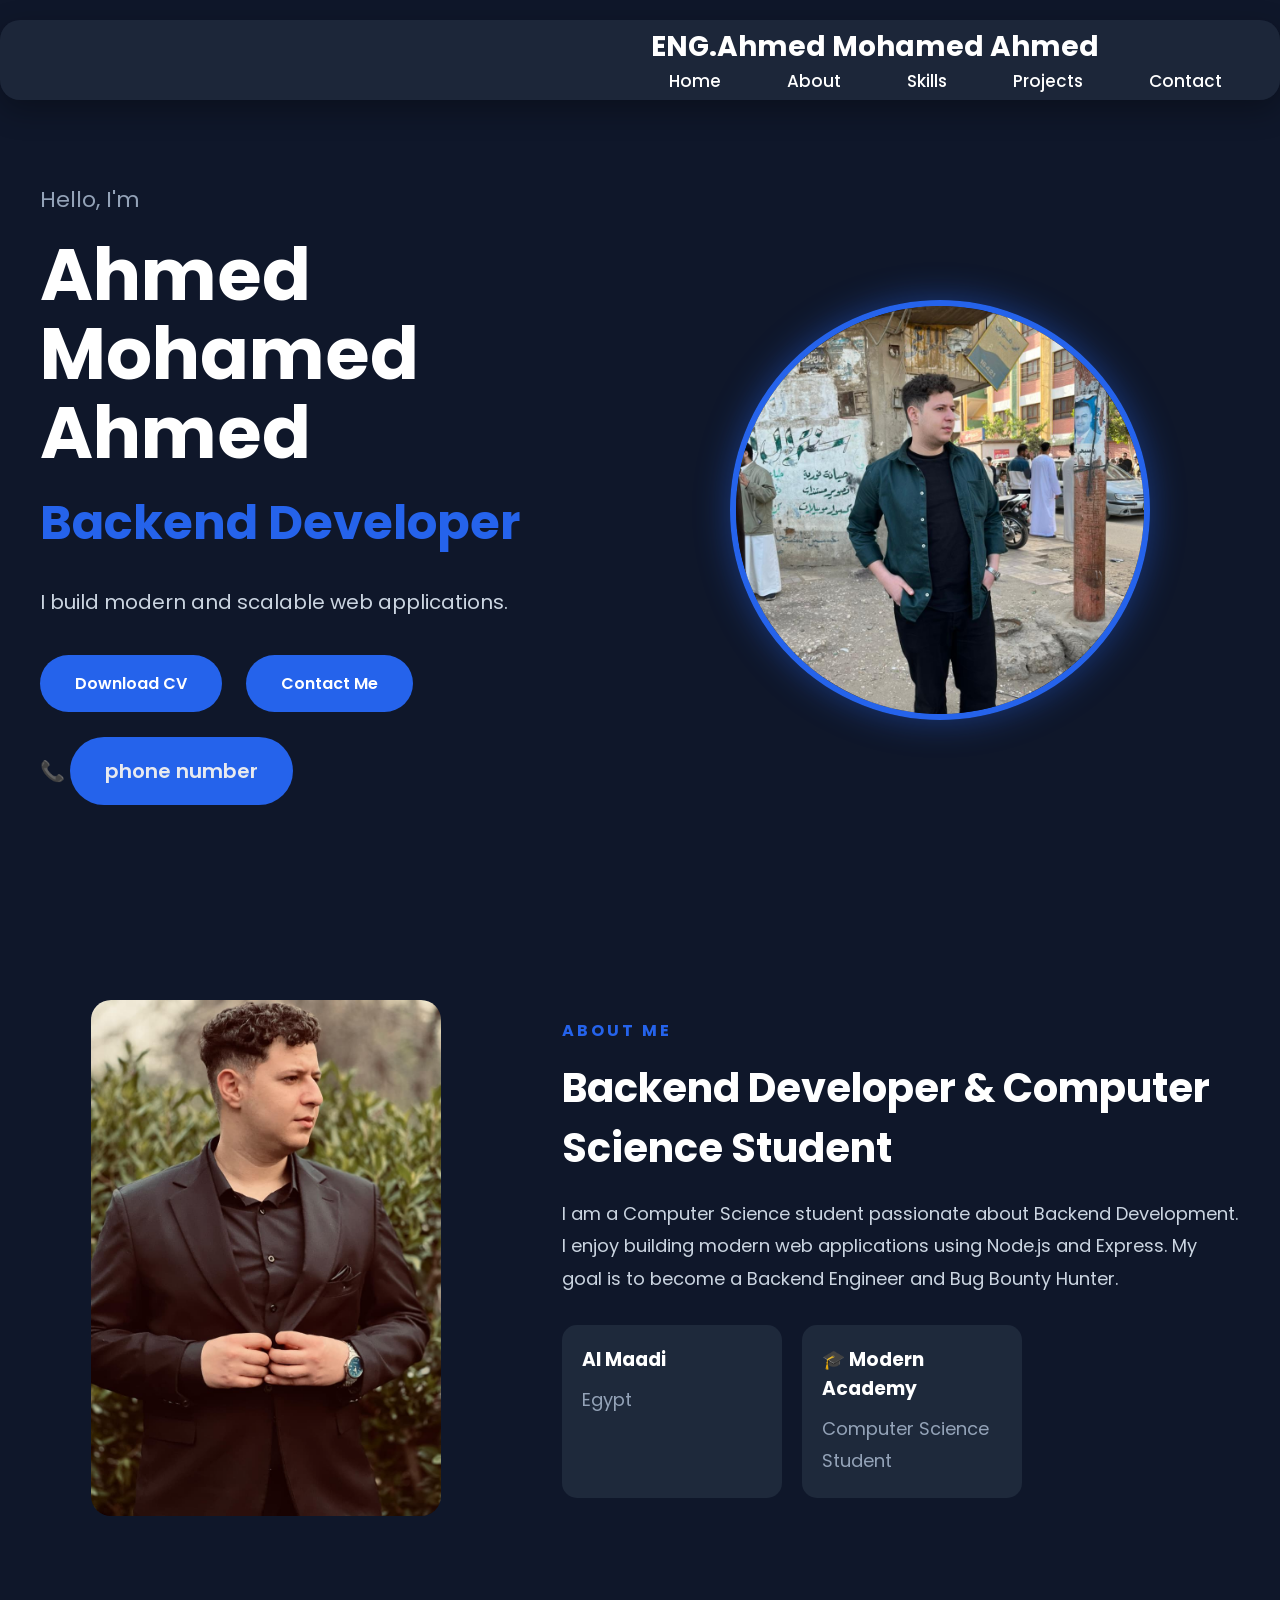
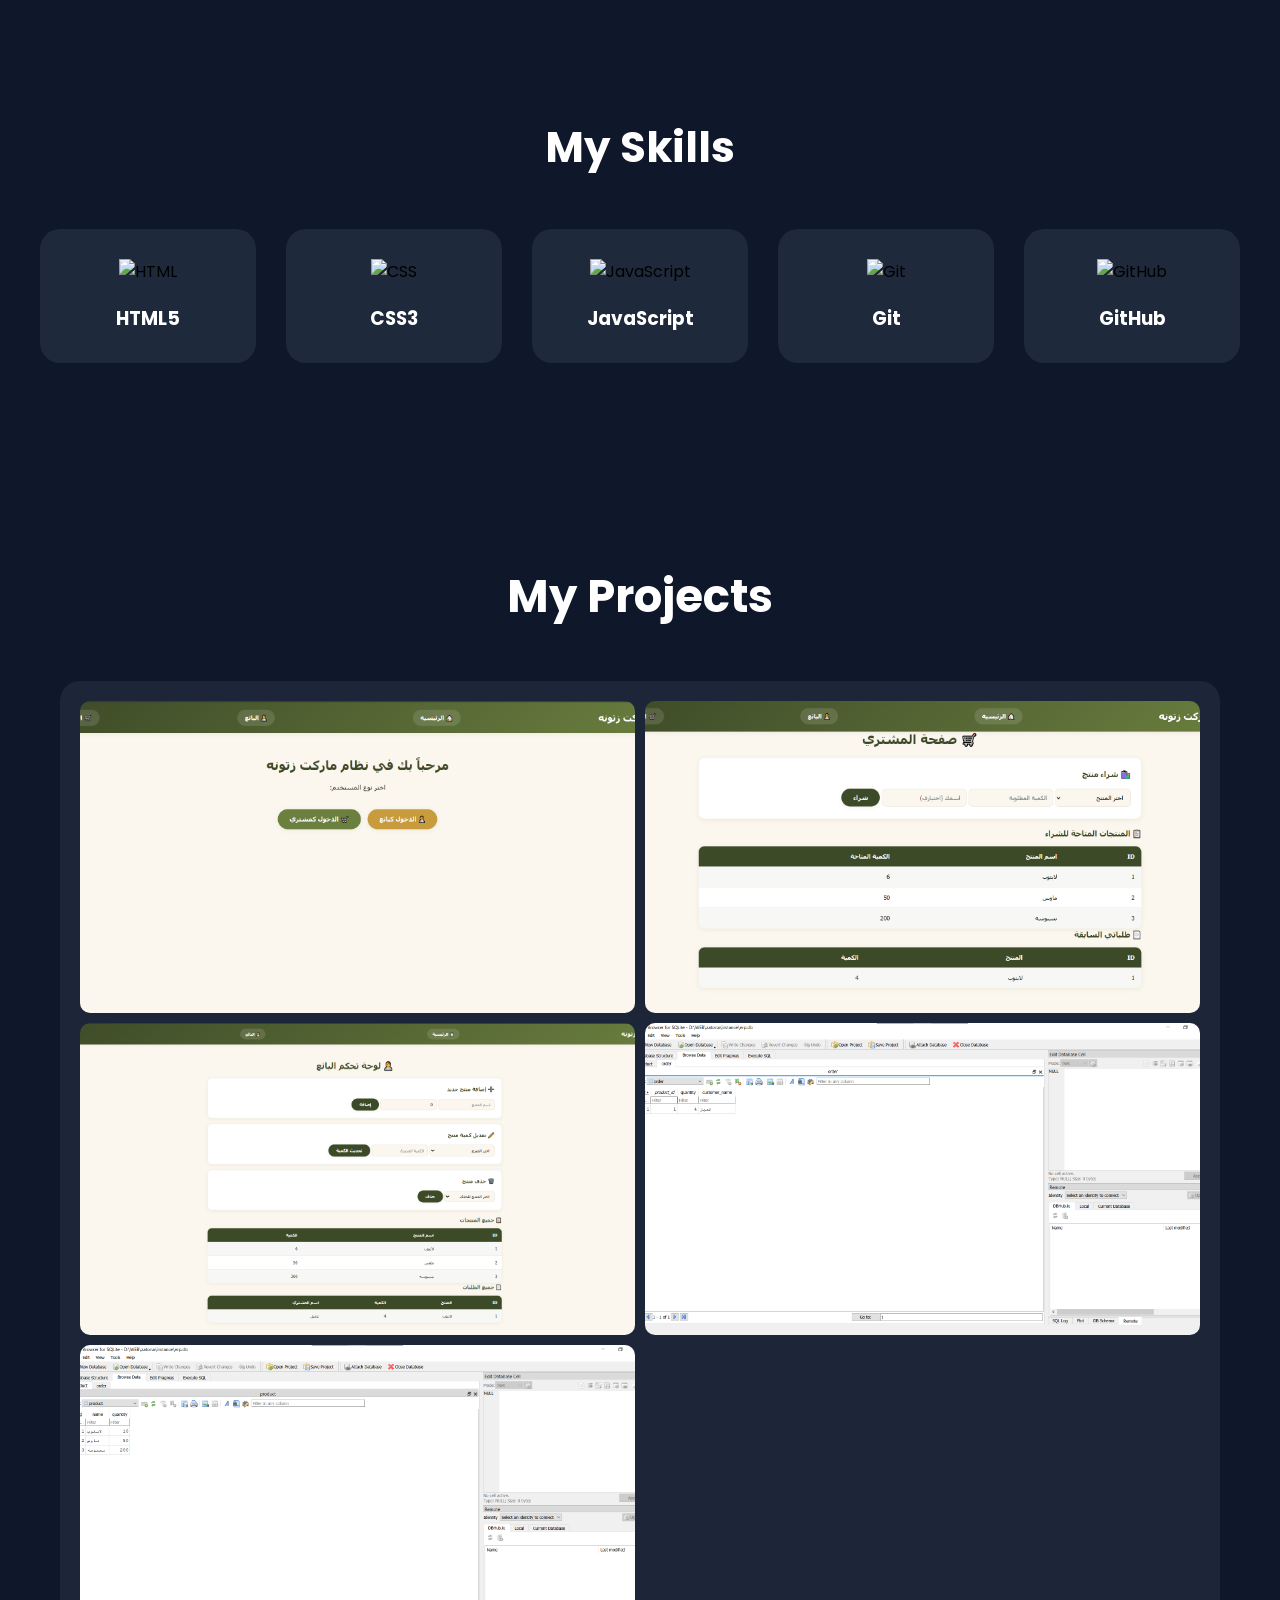
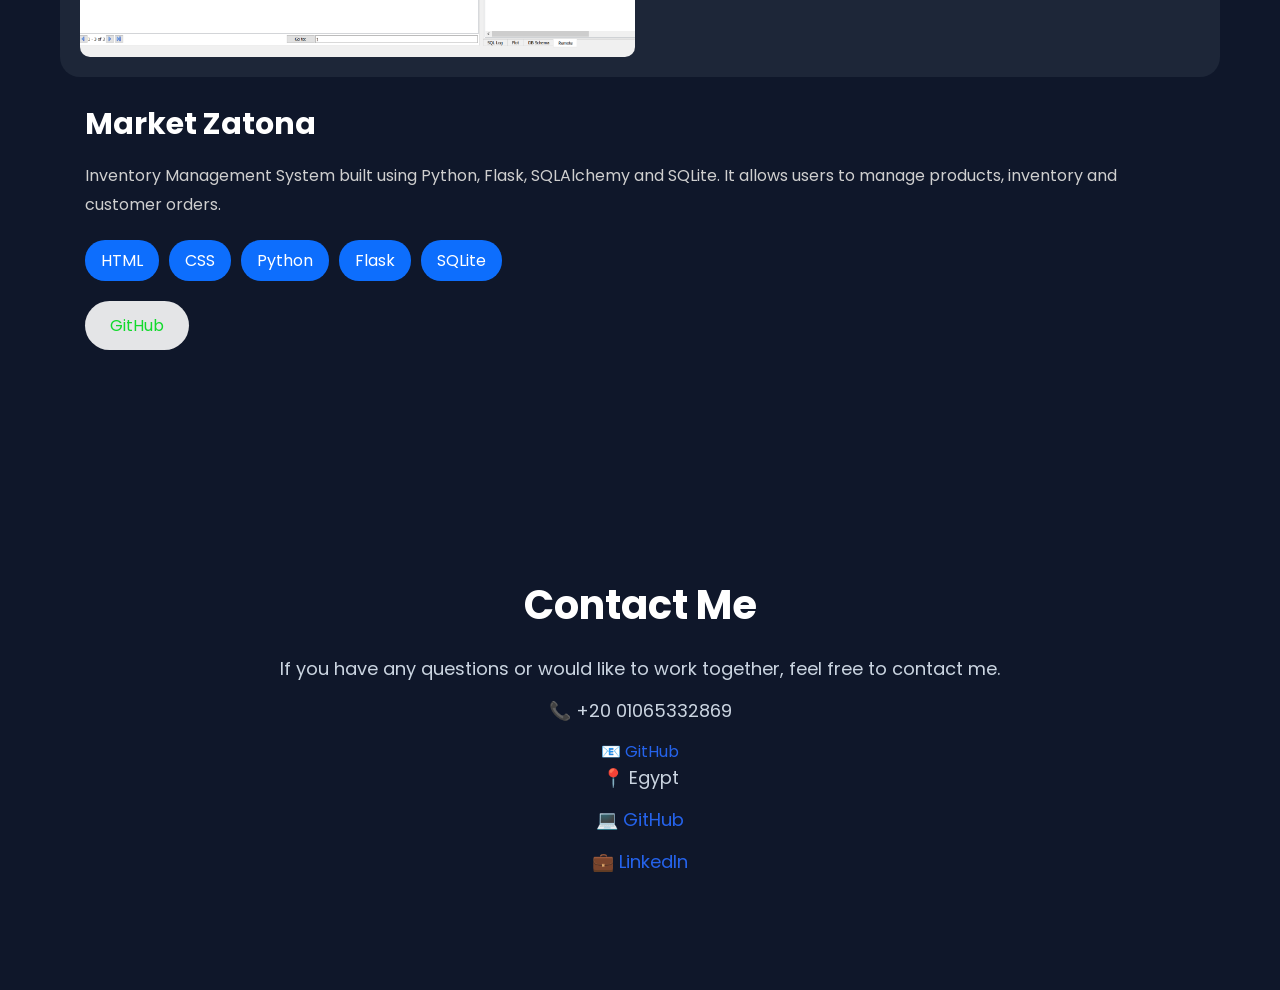
==== index.html @ e51ab1cd "Initial portfolio upload First portfolio commit" ====
<!DOCTYPE html>
<html lang="en">
<head>
    <meta charset="UTF-8">
    <meta name="viewport" content="width=device-width, initial-scale=1.0">
    <title>Portfolio Website</title>

<link rel="stylesheet" href="css/style.css">

<link rel="preconnect" href="https://fonts.googleapis.com">
<link rel="preconnect" href="https://fonts.gstatic.com" crossorigin>

<link href="https://fonts.googleapis.com/css2?family=Poppins:wght@300;400;500;600;700;800&display=swap" rel="stylesheet">
</head>
<body>
    <header class="header">
    <nav>
        <div class="logo"> ENG.Ahmed Mohamed Ahmed</div>

        <ul class="headerLinks">
            <li><a href="#home">Home</a></li>
            <li><a href="#about">About</a></li>
            <li><a href="#skills">Skills</a></li>
            <li><a href="#projects" >Projects</a></li>
        
            <li><a href="#contact">Contact</a></li>
        </ul>
    </nav>
</header>
  <section id="home" class="hero">

    <div class="hero-content">
        <p>Hello, I'm</p>

        <h1>Ahmed Mohamed Ahmed</h1>

        <h2>Backend Developer</h2>

        <p>
            I build modern and scalable web applications.
        </p>
<a href="cvv/Ahmed_Mohamed_CV.docx" download>Download CV</a>
<a href="#contact">Contact Me</a>

<p class="phone">
    📞 
    <a href="tel:+2001065332869">
        phone number
    </a>

</p>
    </div>

    <div class="hero-image">
      <img src="images/WhatsApp Image 2026-07-19 at 8.48.06 PM.jpeg" alt="Ahmed">
    </div>

</section>
<section id="about" class="about">

    <div class="about-image">
        <img src="images\WhatsApp Image 2026-07-20 at 11.38.03 AM.jpeg" alt="Ahmed">
    </div>

    <div class="about-content">

        <h4>ABOUT ME</h4>

        <h2>Backend Developer & Computer Science Student</h2>

        <p>
            I am a Computer Science student passionate about Backend Development.
            I enjoy building modern web applications using Node.js and Express.
            My goal is to become a Backend Engineer and Bug Bounty Hunter.
        </p>

        <div class="about-info">

            <div class="info-card">
                <h3>Al Maadi</h3>
                <p>Egypt</p>
            </div>

            <div class="info-card">
                <h3>🎓 Modern Academy</h3>
                <p>Computer Science Student</p>
            </div>

        </div>

    </div>

</section>

<section id="skills" class="skills">

    <h2>My Skills</h2>

    <div class="skills-container">

        <div class="skill-card">
<img src="https://cdn.jsdelivr.net/gh/devicons/devicon/icons/html5/html5-original.svg" alt="HTML">
            <h3>HTML5</h3>
        </div>

        <div class="skill-card">
        <img src="https://cdn.jsdelivr.net/gh/devicons/devicon/icons/css3/css3-original.svg" alt="CSS">
            <h3>CSS3</h3>
        </div>

        <div class="skill-card">
         <img src="https://cdn.jsdelivr.net/gh/devicons/devicon/icons/javascript/javascript-original.svg" alt="JavaScript">
            <h3>JavaScript</h3>
        </div>

        <div class="skill-card">
         <img src="https://cdn.jsdelivr.net/gh/devicons/devicon/icons/git/git-original.svg" alt="Git">
            <h3>Git</h3>
        </div>

        <div class="skill-card">
            <img src="https://github.com/github.png" alt="GitHub">
            <h3>GitHub</h3>
        </div>

    </div>

</section>

<section id="projects" class="projects">

    <h2>My Projects</h2>

    <div class="project-card">

    <div class="project-images">
        <img src="images/Screenshot 2026-07-20 163536.png" alt="Market Zatona">
        <img src="images/Screenshot 2026-07-20 163629.png" alt="Market Zatona">
        <img src="images/Screenshot 2026-07-20 163720.png" alt="Market Zatona">
        <img src="images/Screenshot 2026-07-20 163745.png" alt="Market Zatona">
        <img src="images/Screenshot 2026-07-20 163756.png" alt="Market Zatona">
    </div>
</div>
        <div class="project-content">

            <h3>Market Zatona</h3>

            <p>
                Inventory Management System built using
                Python, Flask, SQLAlchemy and SQLite.
                It allows users to manage products,
                inventory and customer orders.
            </p>

            <div class="project-tech">

                <span>HTML</span>
                <span>CSS</span>
                <span>Python</span>
                <span>Flask</span>
                <span>SQLite</span>

            </div>

            <div class="project-buttons">

                <a href="https://github.com/ahmed3472046/portfolio.git" target="_blank">
                    GitHub
                </a>

            </div>

        </div>

    </div>

</section>

    <section id="contact" class="contact">

    <h2>Contact Me</h2>

    <p>
        If you have any questions or would like to work together,
        feel free to contact me.
    </p>

    <div class="contact-info">

        <p>📞 +20 01065332869</p>

        📧 <a  href="ahm6767e@gmail.com"  target="_blank">
                GitHub
            </a>

        <p>📍 Egypt</p>

        <p>
            💻
            <a  href="https://github.com/ahmed3472046"  target="_blank">
                GitHub
            </a>
        </p>

        <p>
            💼
            <a href="https://www.linkedin.com/in/ahmed-mohammed-236023354" target="_blank">
                LinkedIn
            </a>
        </p>

    </div>

</section>
</body>
</html>
---- css/style.css ----
/* =======================
   Reset
======================= */

*{
    margin: 0;
    padding: 0;
    box-sizing: border-box;
}

html{
    scroll-behavior: smooth;
}

body{
    font-family: "Poppins", sans-serif;
    background-color: #0F172A;
}

/* =======================
   Header
======================= */

.header{
    position: sticky;
    top: 20px;
    z-index: 1000;

    max-width: 1300px;
    height: 80px;

    margin: 20px auto;
    padding: 0 40px;

    display: flex;
    justify-content: space-between;
    align-items: center;

    background: rgba(30,41,59,.9);
    backdrop-filter: blur(10px);

    border-radius: 20px;

    box-shadow: 0 10px 30px rgba(0,0,0,.3);
}

.logo{
    color: white;
    text-decoration: none;
    font-size: 28px;
    font-weight: 700;
}

nav{
    margin-left: auto;
}

.headerLinks{
    display: flex;
    align-items: center;
    gap: 30px;
    list-style: none;
}

.headerLinks a{
    color: white;
    text-decoration: none;
    font-size: 17px;
    font-weight: 500;

    padding: 10px 18px;

    border-radius: 30px;

    transition: .3s;
}

.headerLinks a:hover{
    background:#2563EB;
}

/* =======================
   Hero
======================= */

.hero{
    max-width:1300px;
    min-height:calc(100vh - 120px);

    margin:auto;
    padding:40px;

    display:flex;
    justify-content:space-between;
    align-items:center;
}

.hero-content{
    width:50%;
}

.hero-content p:first-child{
    color:#94A3B8;
    font-size:22px;
    margin-bottom:15px;
}

.hero-content h1{
    color:white;
    font-size:72px;
    line-height:1.1;
    margin-bottom:15px;
}

.hero-content h2{
    color:#2563EB;
    font-size:48px;
    margin-bottom:25px;
}

.hero-content p{
    color:#CBD5E1;
    font-size:20px;
    line-height:1.8;
    margin-bottom:35px;
}

.hero-content a{
    display:inline-block;

    padding:16px 35px;

    margin-right:20px;

    background:#2563EB;
    color:white;

    text-decoration:none;

    border-radius:50px;

    font-weight:600;

    transition:.3s;
}

.hero-content a:hover{
    background:#1D4ED8;
    transform:translateY(-5px);
}

.hero-image{
    width:50%;
    display:flex;
    justify-content:center;
}

.hero-image img{

    width:420px;
    height:420px;

    object-fit:cover;

    border-radius:50%;

    border:6px solid #2563EB;

    box-shadow:0 0 35px rgba(37,99,235,.45);

    transition:.4s;
}

.hero-image img:hover{
    transform:scale(1.05);
}
.phone{
    margin-top: 25px;
    color: white;
    font-size: 18px;
}

.phone a{
    color: #e8eaef;
    text-decoration: none;
    font-weight: 600;
}

.phone a:hover{
    text-decoration: underline;
}
/* =======================
   About
======================= */

.about{
    max-width:1300px;
    margin:auto;
    padding:100px 40px;

    display:flex;
    justify-content:space-between;
    align-items:center;
    gap:70px;
}

.about-image{
    width:40%;
    display:flex;
    justify-content:center;
}

.about-image img{
    width:350px;
    border-radius:20px;
}

.about-content{
    width:60%;
}

.about-content h4{
    color:#2563EB;
    letter-spacing:3px;
    margin-bottom:15px;
}

.about-content h2{
    color:white;
    font-size:40px;
    margin-bottom:20px;
}

.about-content p{
    color:#CBD5E1;
    line-height:1.8;
    font-size:18px;
}

.about-info{
    display:flex;
    gap:20px;
    margin-top:30px;
}

.info-card{
    background:#1E293B;
    padding:20px;
    border-radius:15px;
    width:220px;
}

.info-card h3{
    color:white;
    margin-bottom:10px;
}

.info-card p{
    color:#94A3B8;
}
/* =======================
   Skills
======================= */

.skills{
    max-width:1300px;
    margin:auto;
    padding:100px 40px;
    text-align:center;
}

.skills h2{
    color:white;
    font-size:42px;
    margin-bottom:50px;
}

.skills-container{
    display:grid;
    grid-template-columns:repeat(auto-fit,minmax(180px,1fr));
    gap:30px;
}

.skill-card{
    background:#1E293B;
    padding:30px;
    border-radius:20px;

    transition:.3s;
}

.skill-card:hover{
    transform:translateY(-10px);
    box-shadow:0 10px 30px rgba(37,99,235,.3);
}

.skill-card img{
    width: 90px;
    height: 90px;
    object-fit: contain;
    margin-bottom: 20px;
}

.skill-card h3{
    color:white;
} 

/* =======================
   Projects
======================= */

.projects{
    max-width:1200px;
    margin:100px auto;
    padding:0 20px;
}

.projects h2{
    text-align:center;
    color:#fff;
    font-size:45px;
    margin-bottom:50px;
}

.project-card{
    background:#1d2638;
    border-radius:20px;
    overflow:hidden;
    transition:.3s;
}

.project-card:hover{
    transform:translateY(-10px);
}

.project-images{
    display:grid;
    grid-template-columns:repeat(2,1fr);
    gap:10px;
    padding:20px;
}

.project-images img{
    width:100%;
    aspect-ratio:16/9;
    object-fit:cover;
    border-radius:10px;
}

.project-content{
    padding:25px;
    color:#fff;
}

.project-content h3{
    font-size:30px;
    margin-bottom:15px;
}

.project-content p{
    color:#cfcfcf;
    line-height:1.8;
    margin-bottom:20px;
}

.project-tech{
    display:flex;
    gap:10px;
    flex-wrap:wrap;
    margin-bottom:20px;
}

.project-tech span{
    background:#0d6efd;
    padding:8px 16px;
    border-radius:20px;
}

.project-buttons a{
    display:inline-block;
    padding:12px 25px;
    background:#e4e5e7;
    color:#11da2c;
    text-decoration:none;
    border-radius:30px;
    transition:.3s;
}

.project-buttons a:hover{
    background:#a8ed88;
}

/* =======================
   Contact
======================= */


.contact{
    max-width: 1300px;
    margin: auto;
    padding: 100px 40px;
    text-align: center;
}

.contact h2{
    color: white;
    font-size: 40px;
    margin-bottom: 20px;
}

.contact p{
    color: #CBD5E1;
    font-size: 18px;
    margin-bottom: 15px;
}

.contact a{
    color: #2563EB;
    text-decoration: none;
}

.contact a:hover{
    text-decoration: underline;
}
/* =======================
   Scrollbar
======================= */

::-webkit-scrollbar{
    width:10px;
}

::-webkit-scrollbar-track{
    background:#0F172A;
}

::-webkit-scrollbar-thumb{
    background:#2563EB;
    border-radius:20px;
}

::-webkit-scrollbar-thumb:hover{
    background:#1D4ED8;
}
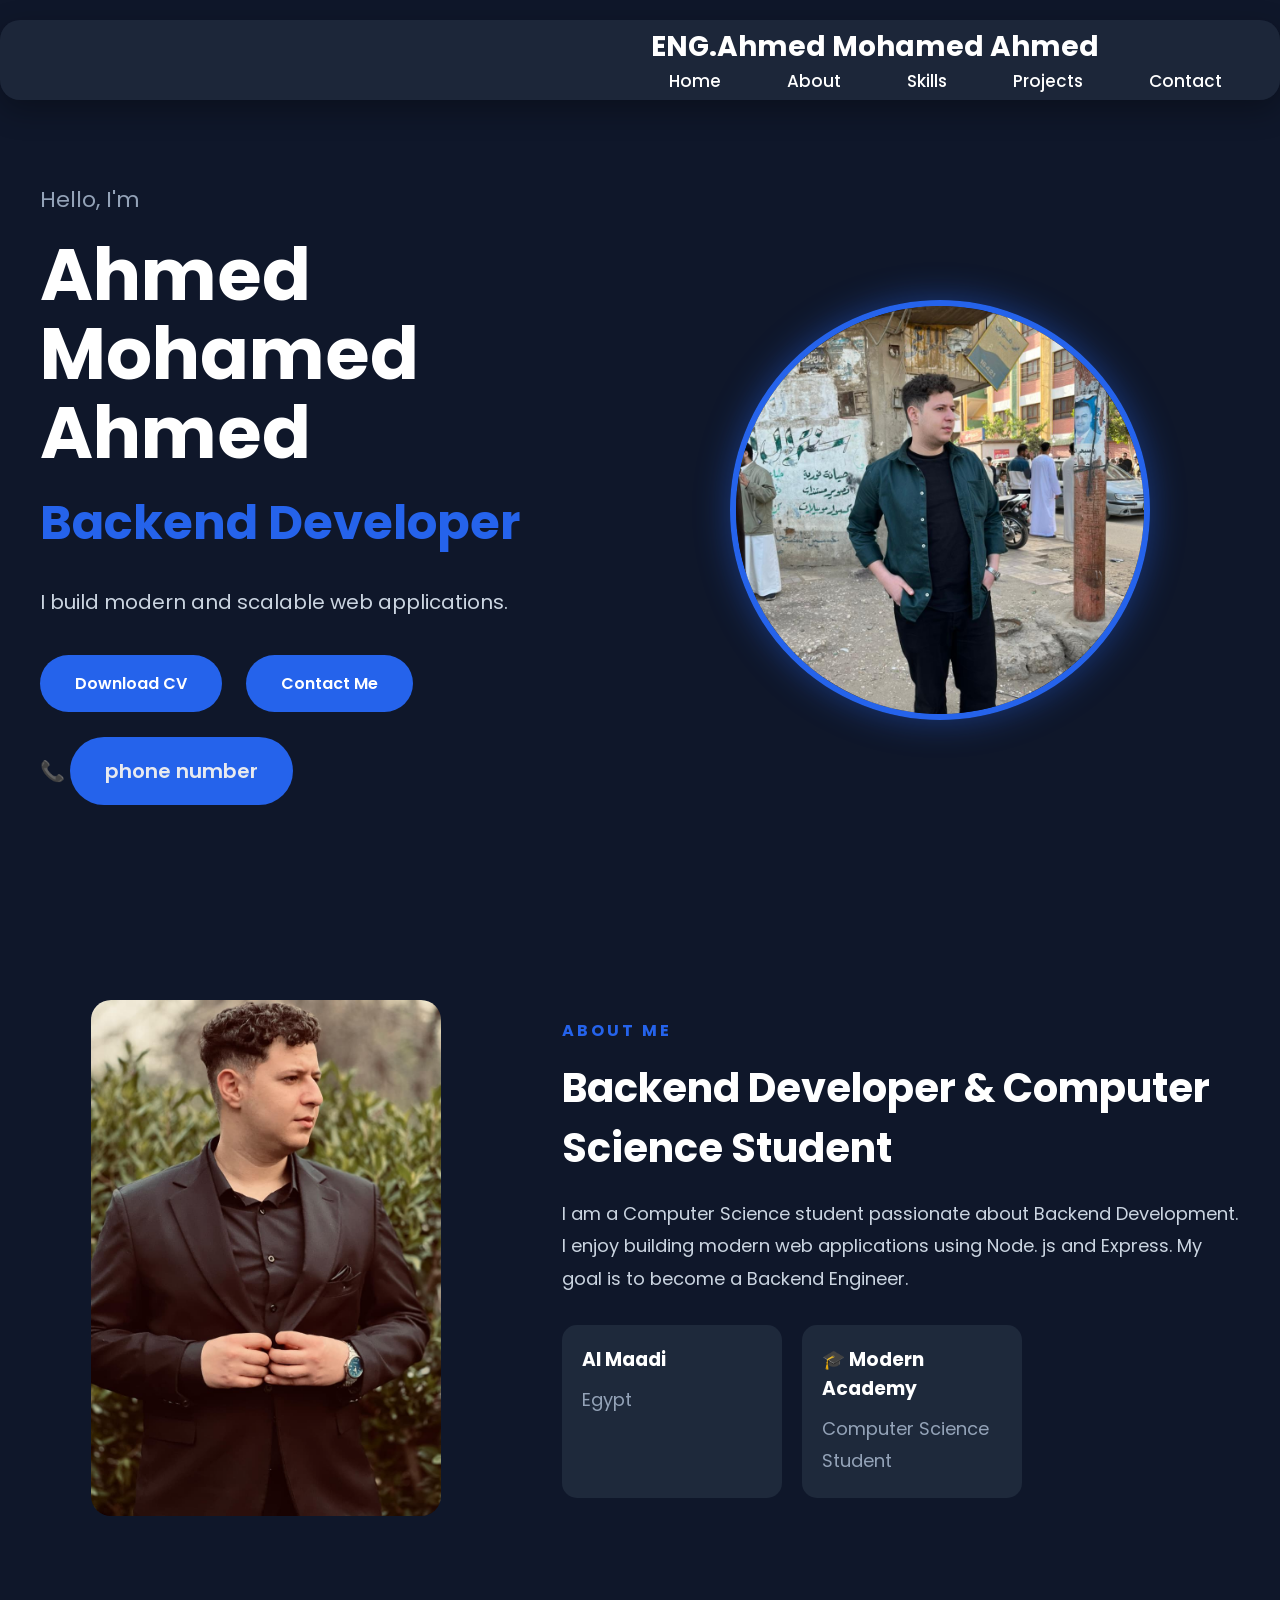
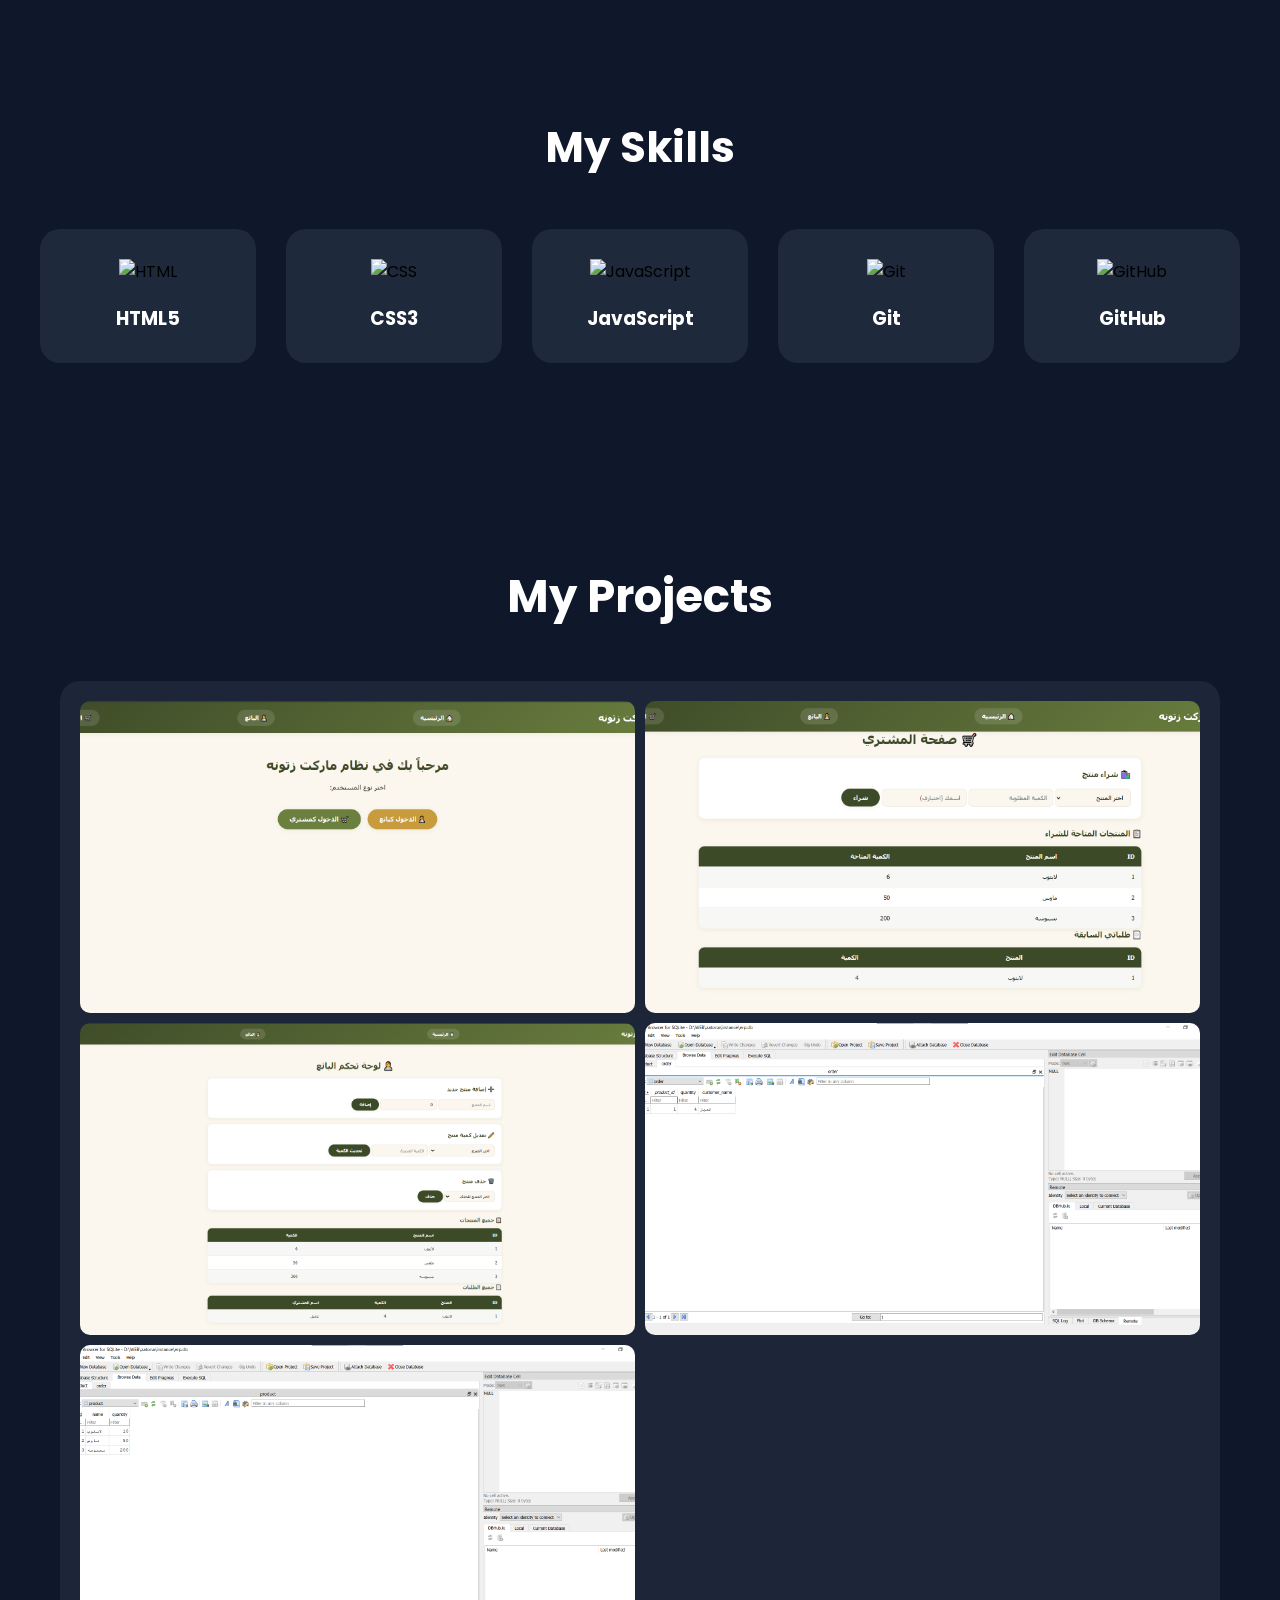
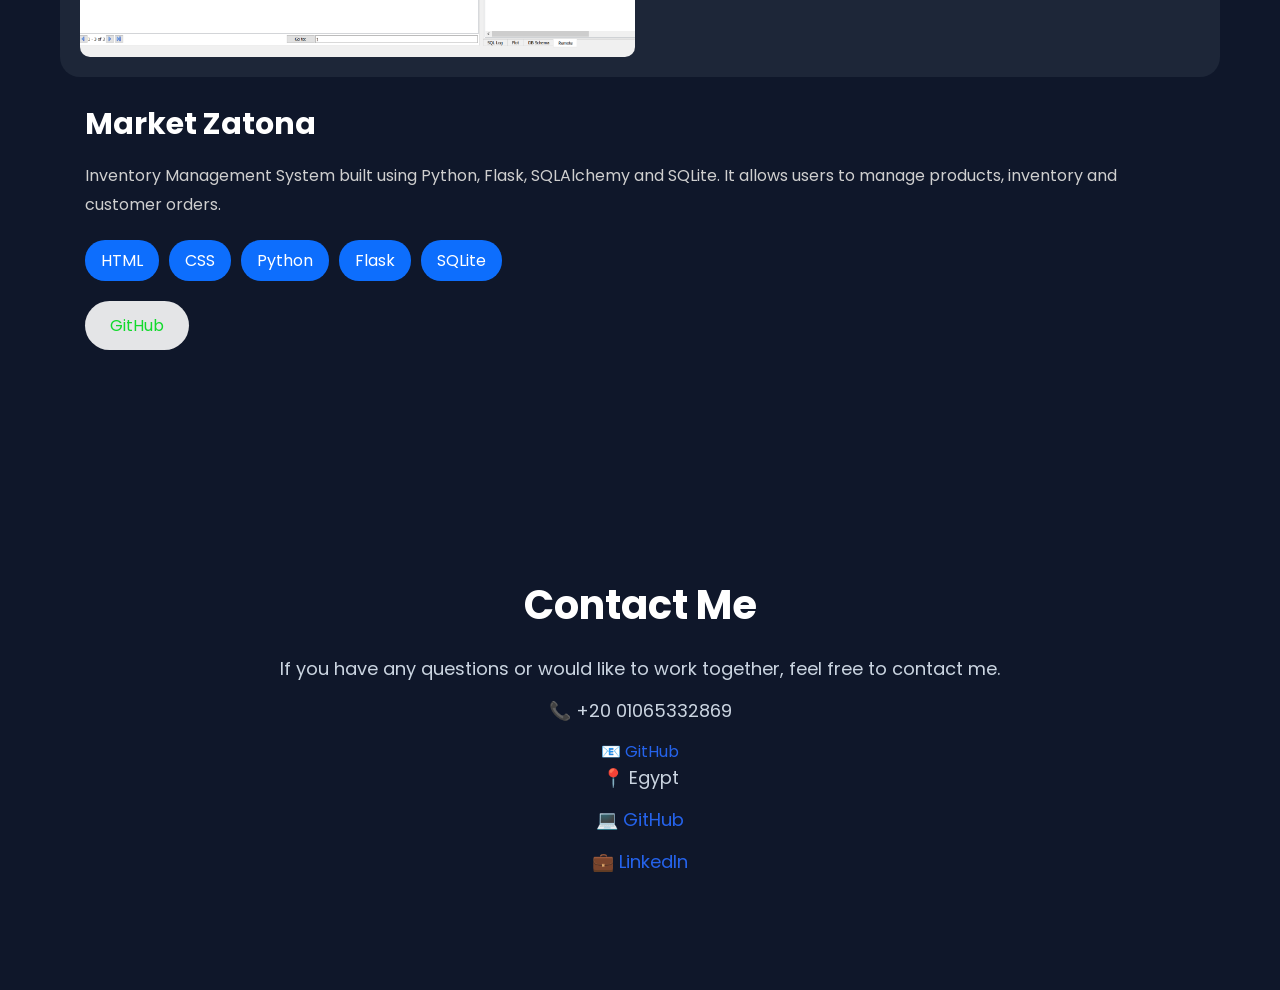
==== commit 6361c93d: "Fix HTML formatting and add missing elements" ====
--- a/index.html
+++ b/index.html
@@ -70,8 +70,9 @@
 
         <p>
             I am a Computer Science student passionate about Backend Development.
-            I enjoy building modern web applications using Node.js and Express.
-            My goal is to become a Backend Engineer and Bug Bounty Hunter.
+            I enjoy building modern web applications using Node. 
+            js and Express.
+            My goal is to become a Backend Engineer.
         </p>
 
         <div class="about-info">
@@ -213,4 +214,4 @@
 
 </section>
 </body>
-</html>+</html>
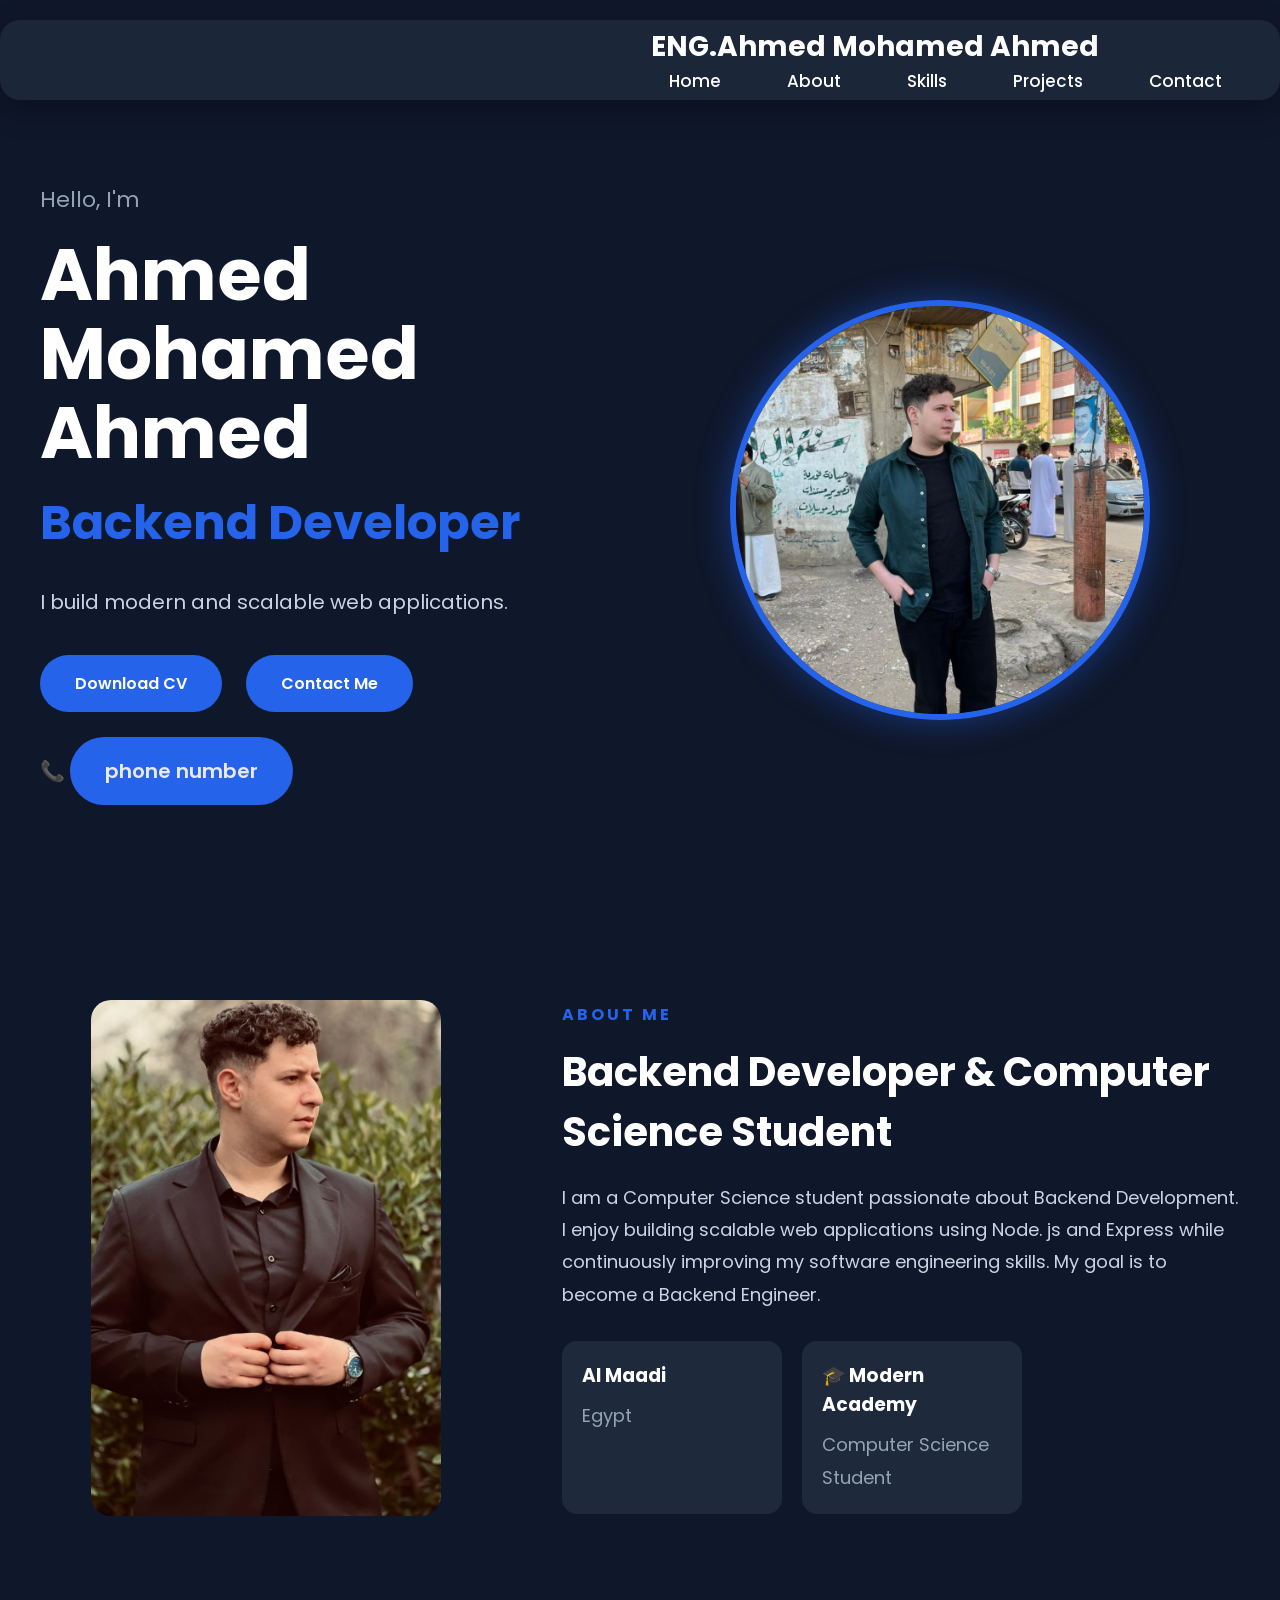
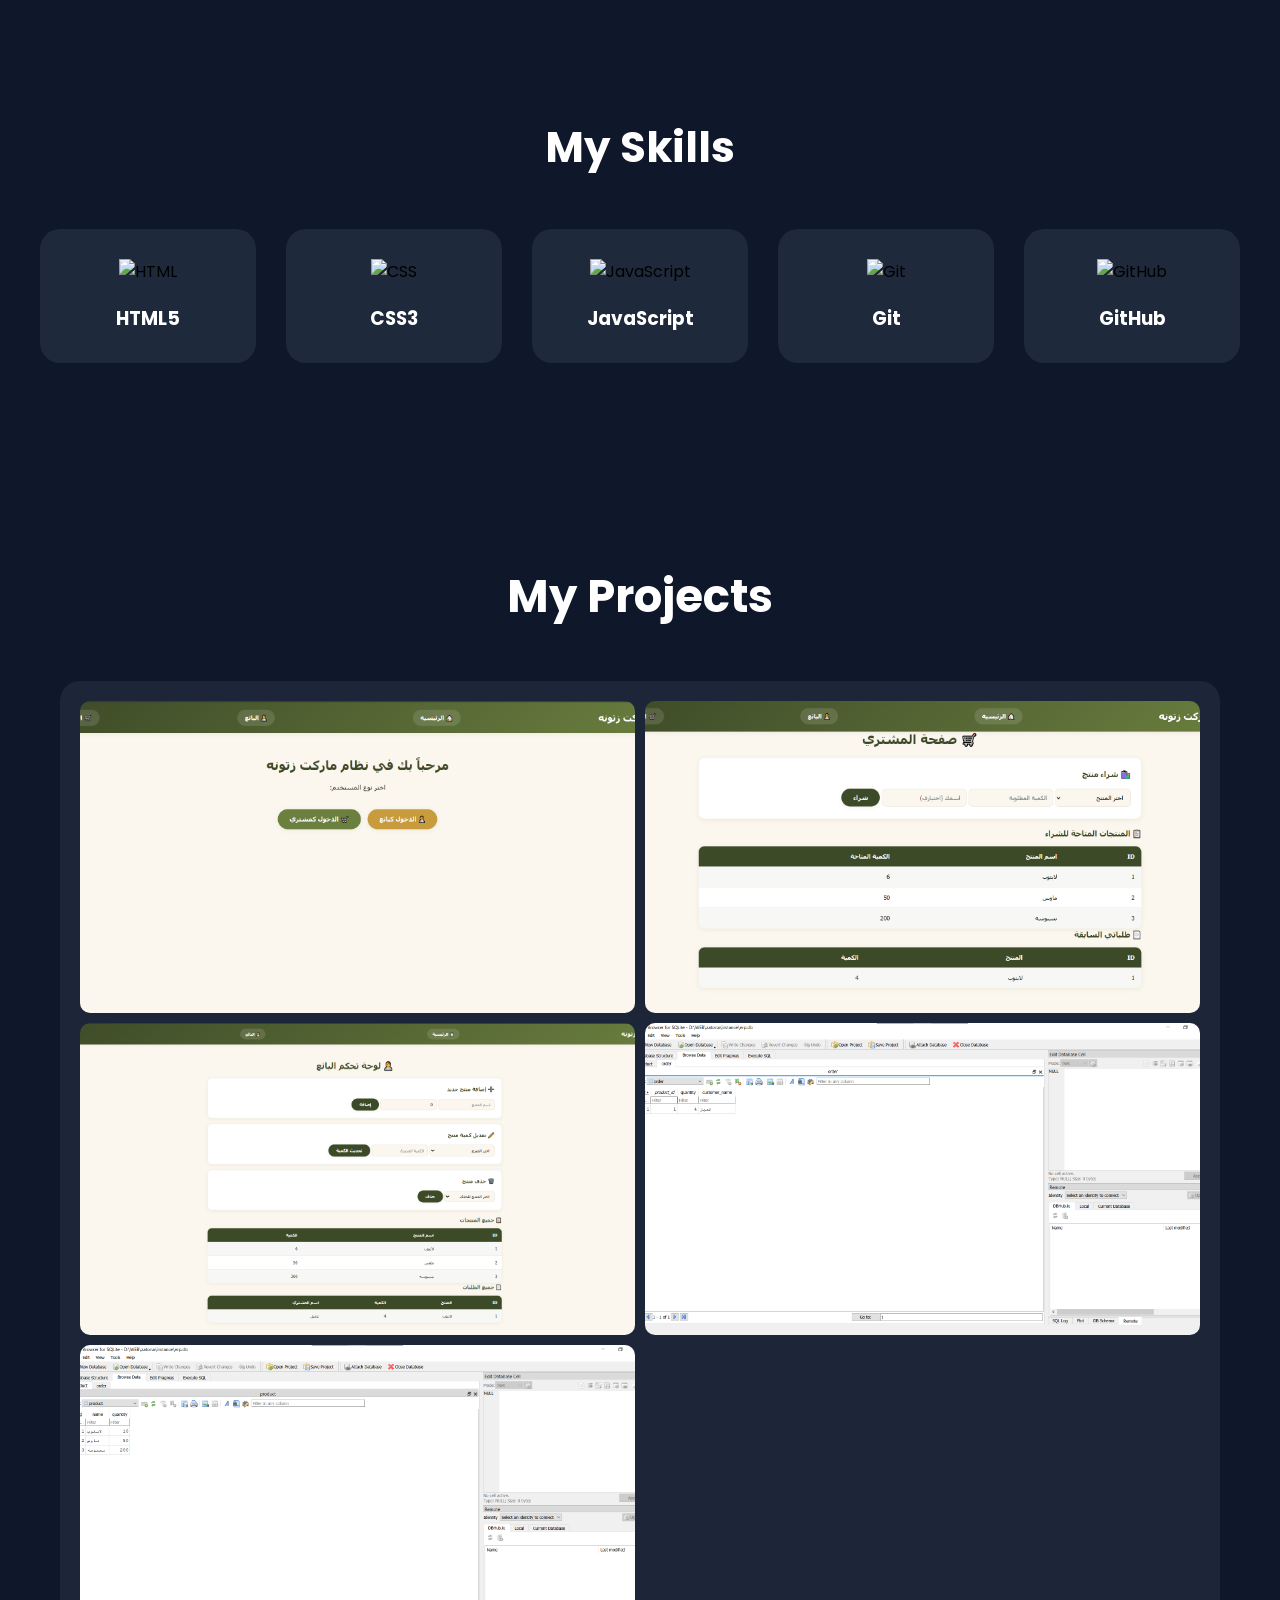
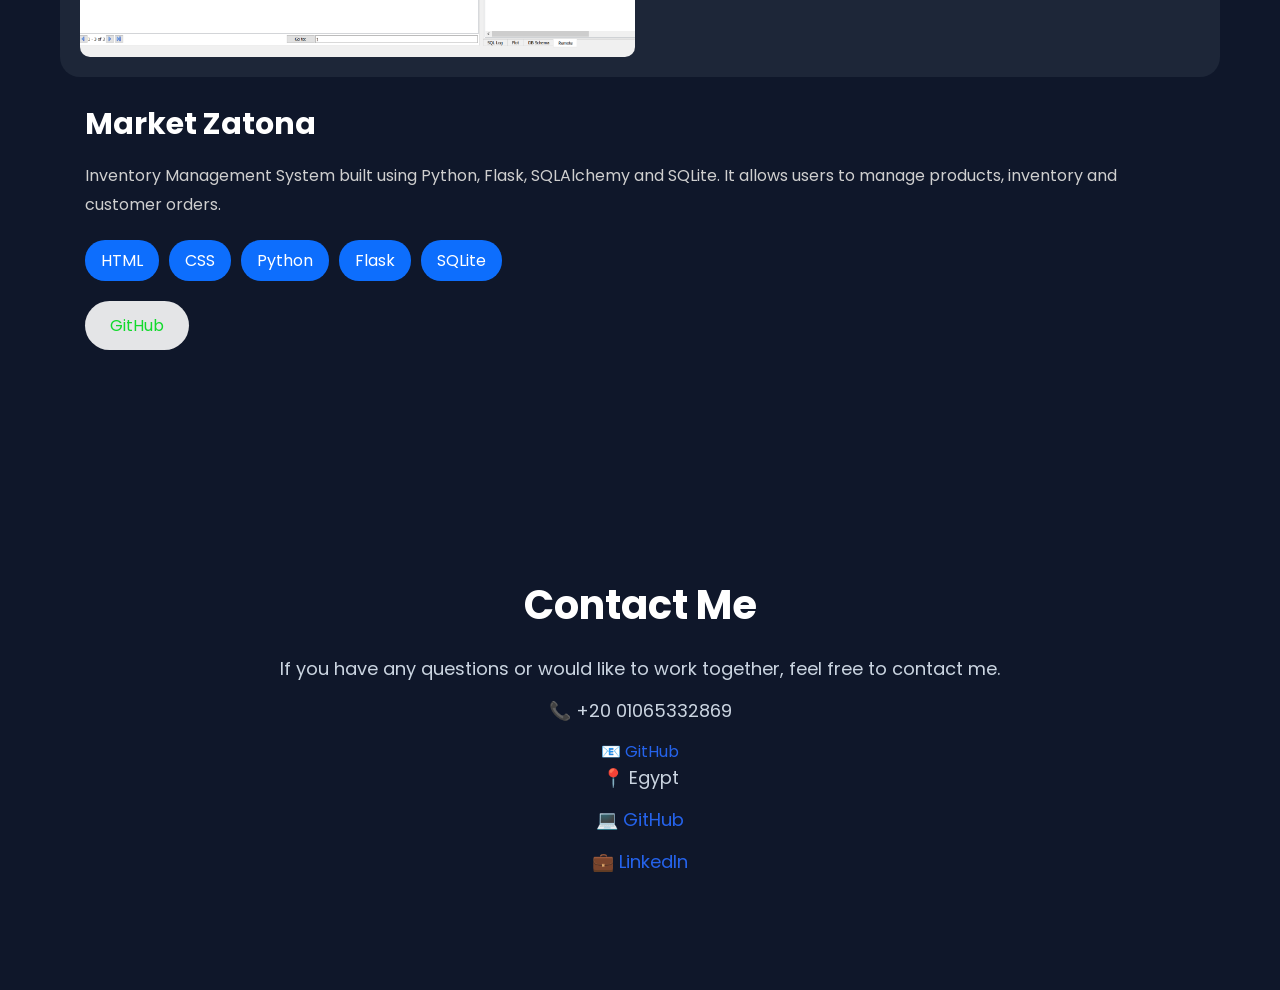
==== commit e6b8f041: "Fix formatting and content in index.html Updated the index.html file to fix formatting issues and im" ====
--- a/index.html
+++ b/index.html
@@ -70,9 +70,8 @@
 
         <p>
             I am a Computer Science student passionate about Backend Development.
-            I enjoy building modern web applications using Node. 
-            js and Express.
-            My goal is to become a Backend Engineer.
+            I enjoy building scalable web applications using Node. 
+            js and Express while continuously improving my software engineering skills. My goal is to become a Backend Engineer.
         </p>
 
         <div class="about-info">
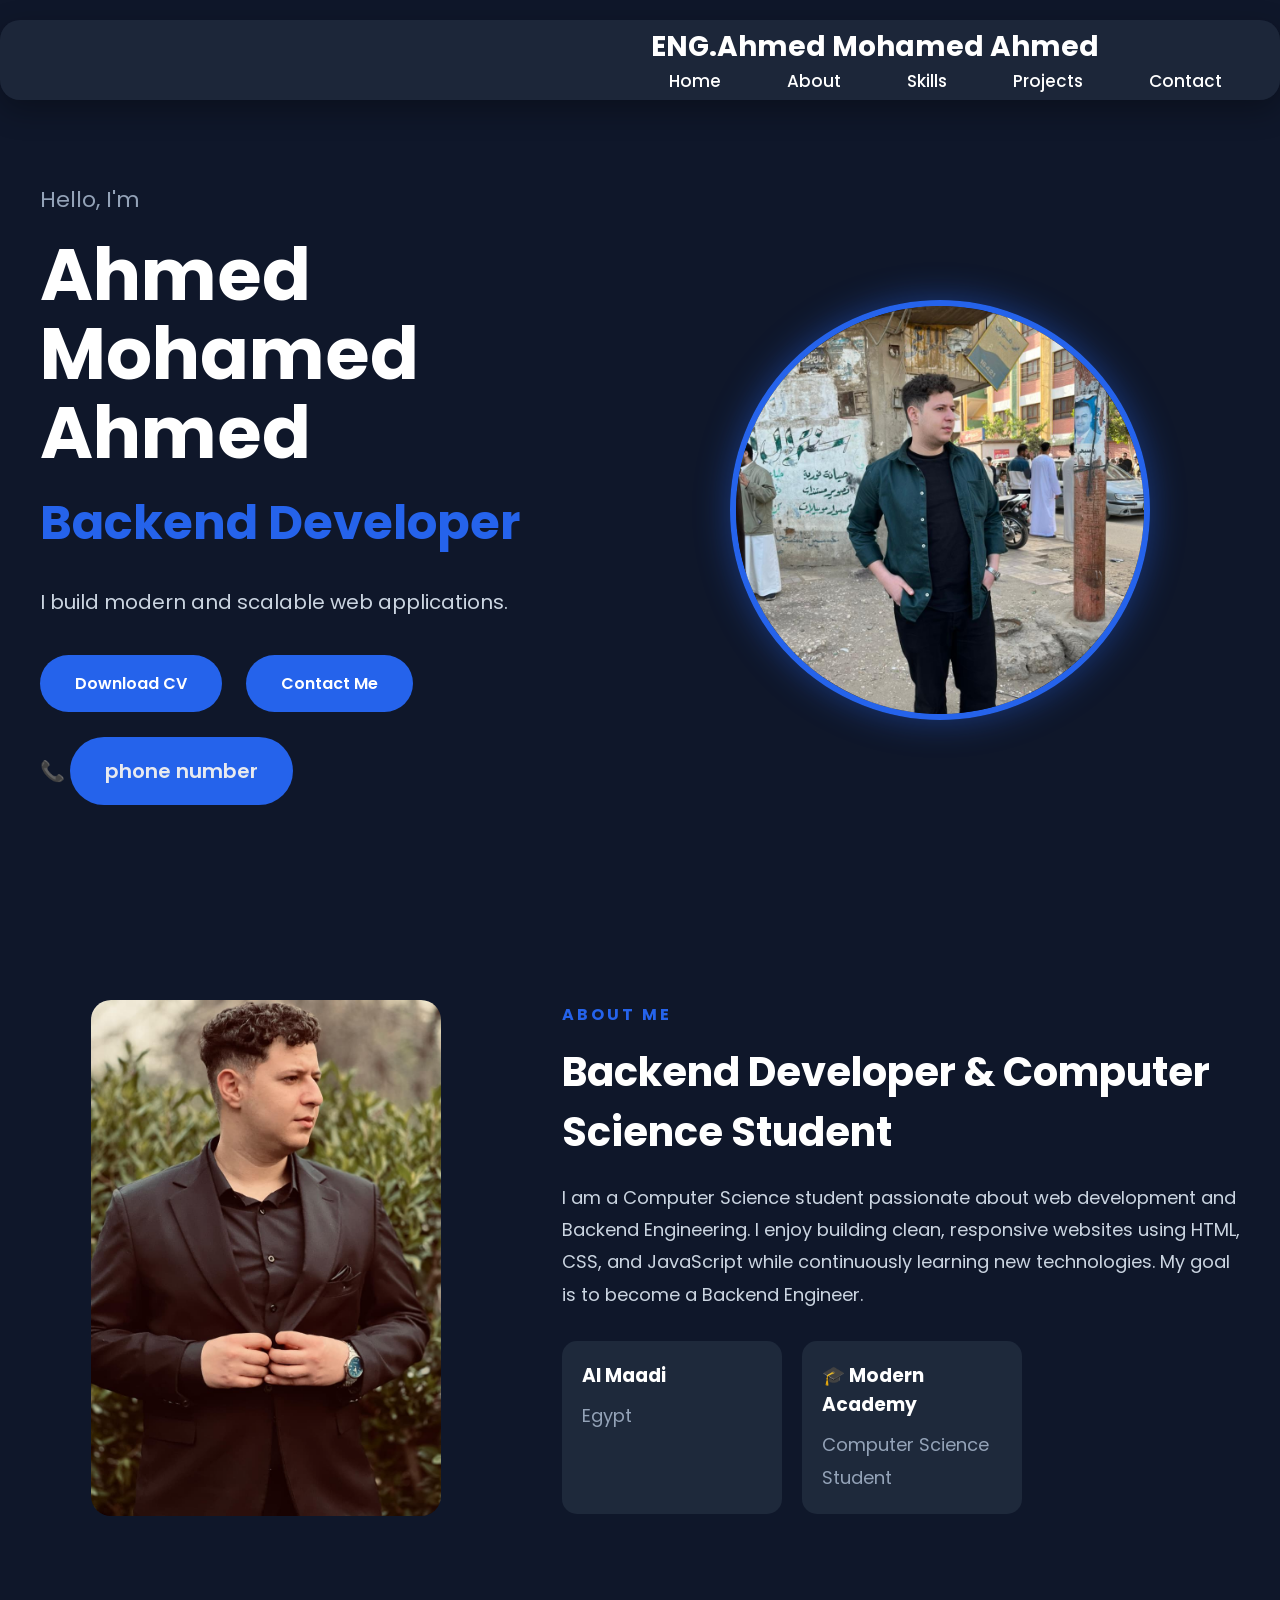
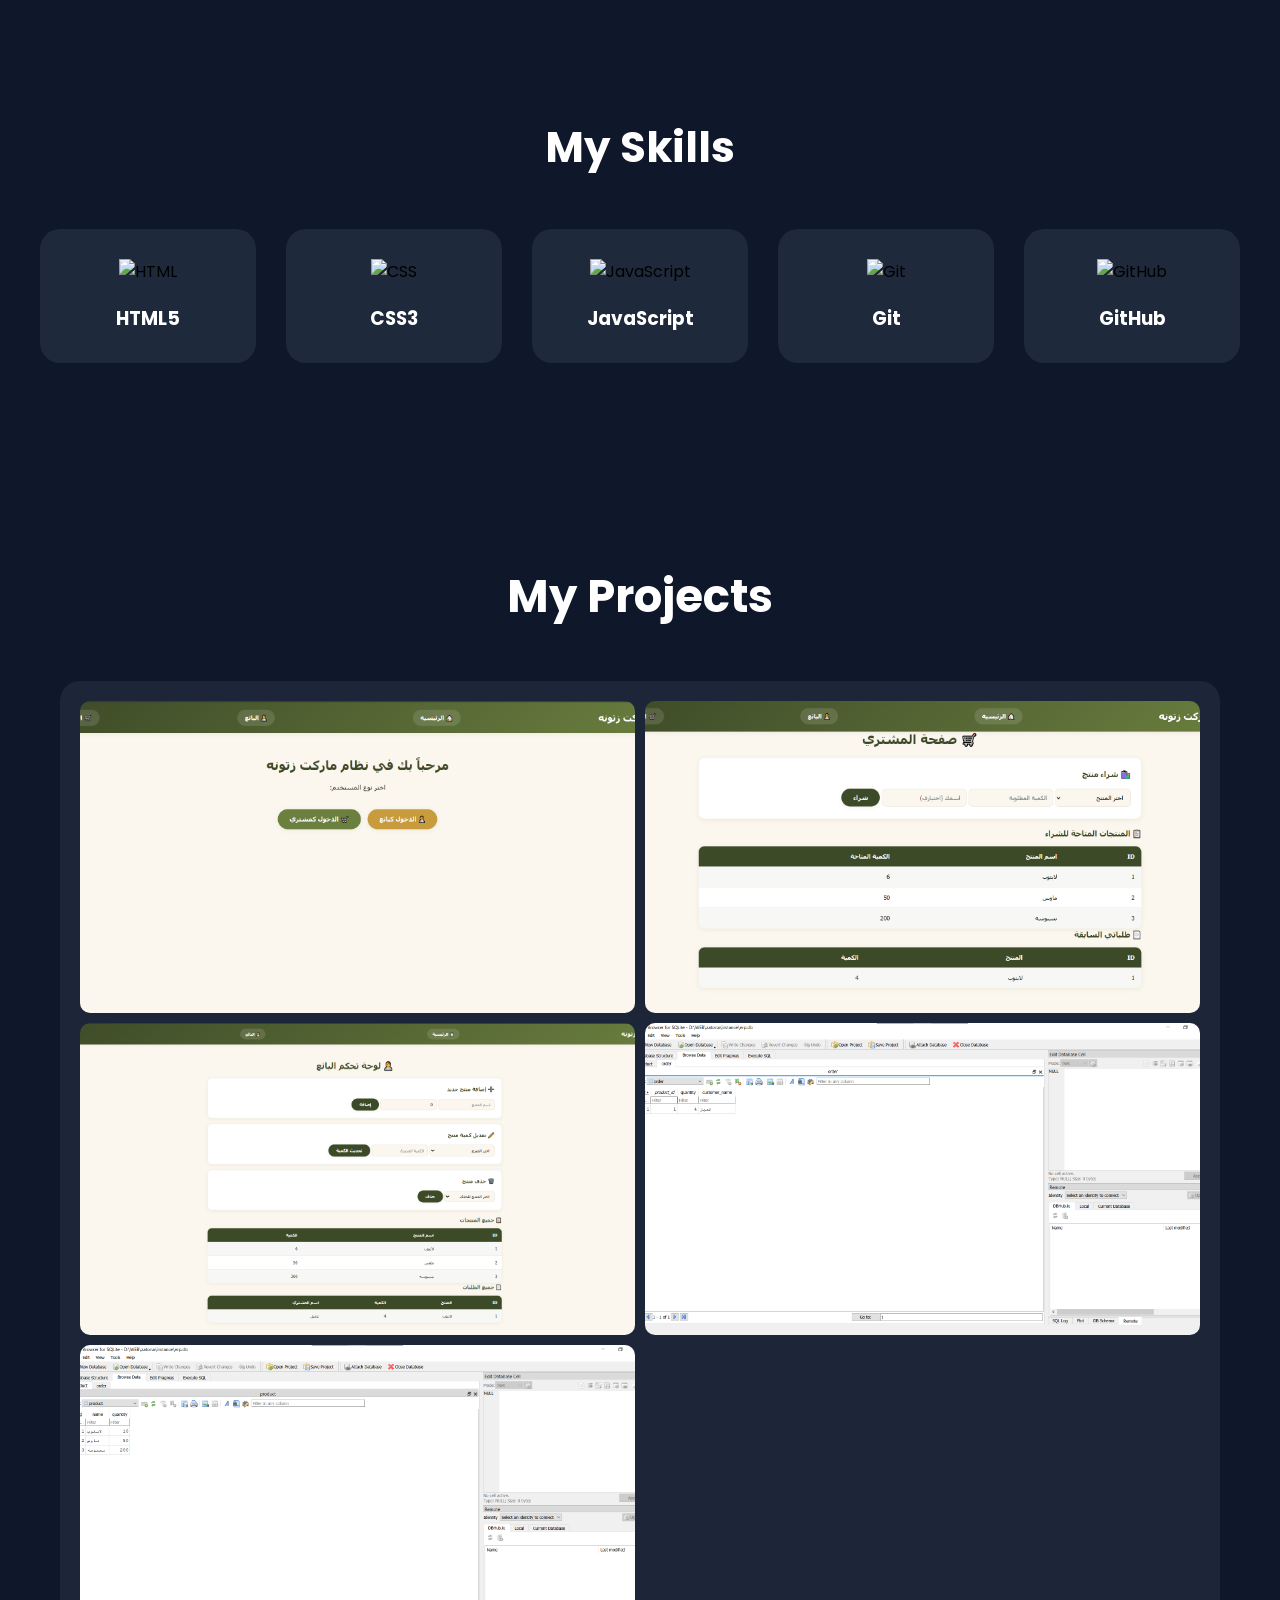
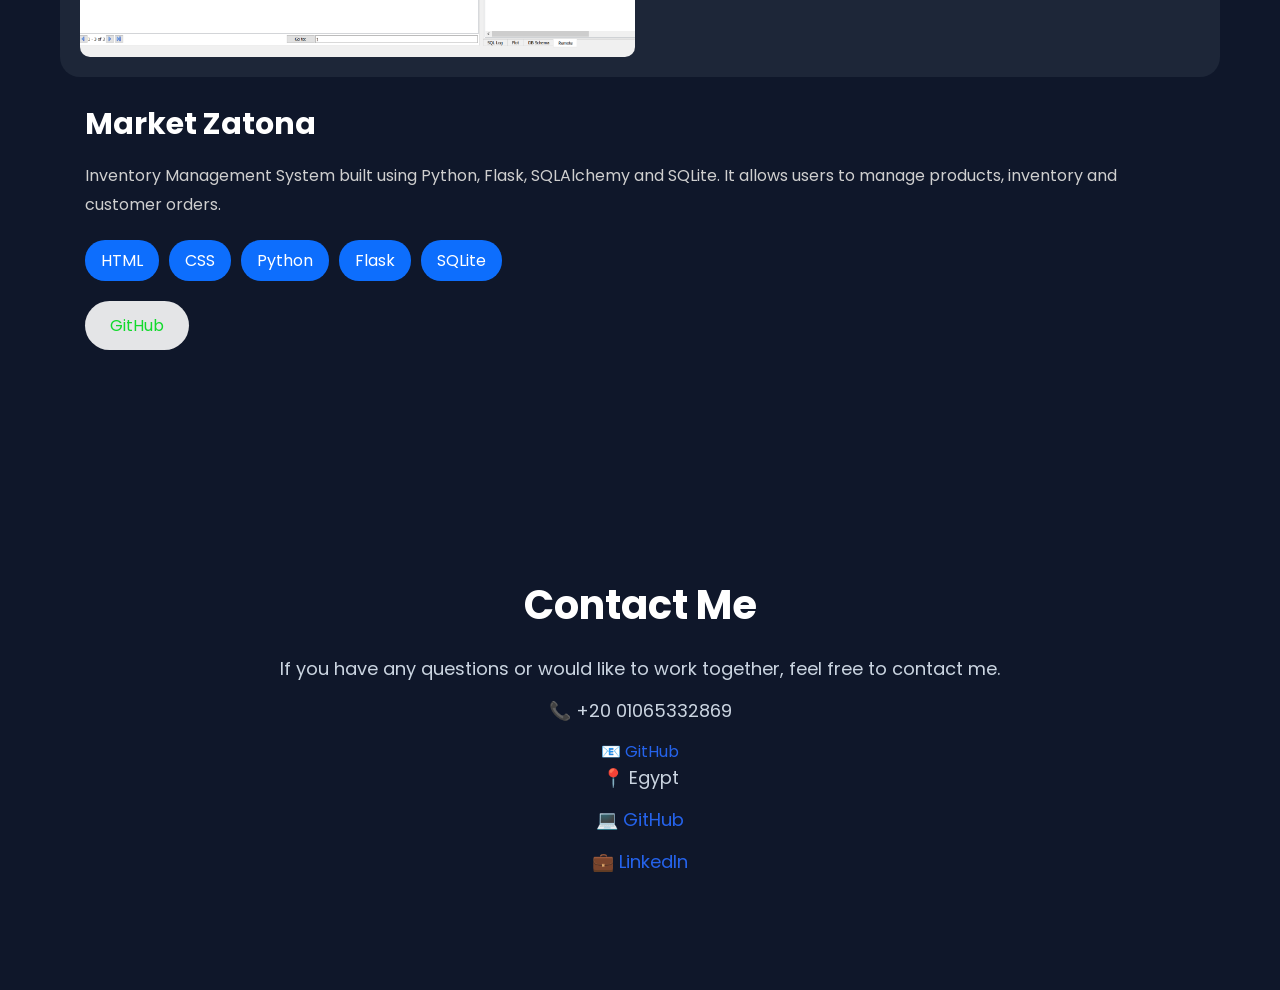
==== commit 52dd420d: "Revise portfolio website structure and content Updated the portfolio website content and structure, " ====
--- a/index.html
+++ b/index.html
@@ -69,9 +69,9 @@
         <h2>Backend Developer & Computer Science Student</h2>
 
         <p>
-            I am a Computer Science student passionate about Backend Development.
-            I enjoy building scalable web applications using Node. 
-            js and Express while continuously improving my software engineering skills. My goal is to become a Backend Engineer.
+            I am a Computer Science student passionate about web development and Backend Engineering.
+            I enjoy building clean, responsive websites using HTML, CSS, and JavaScript while continuously learning new technologies.
+            My goal is to become a Backend Engineer.
         </p>
 
         <div class="about-info">
